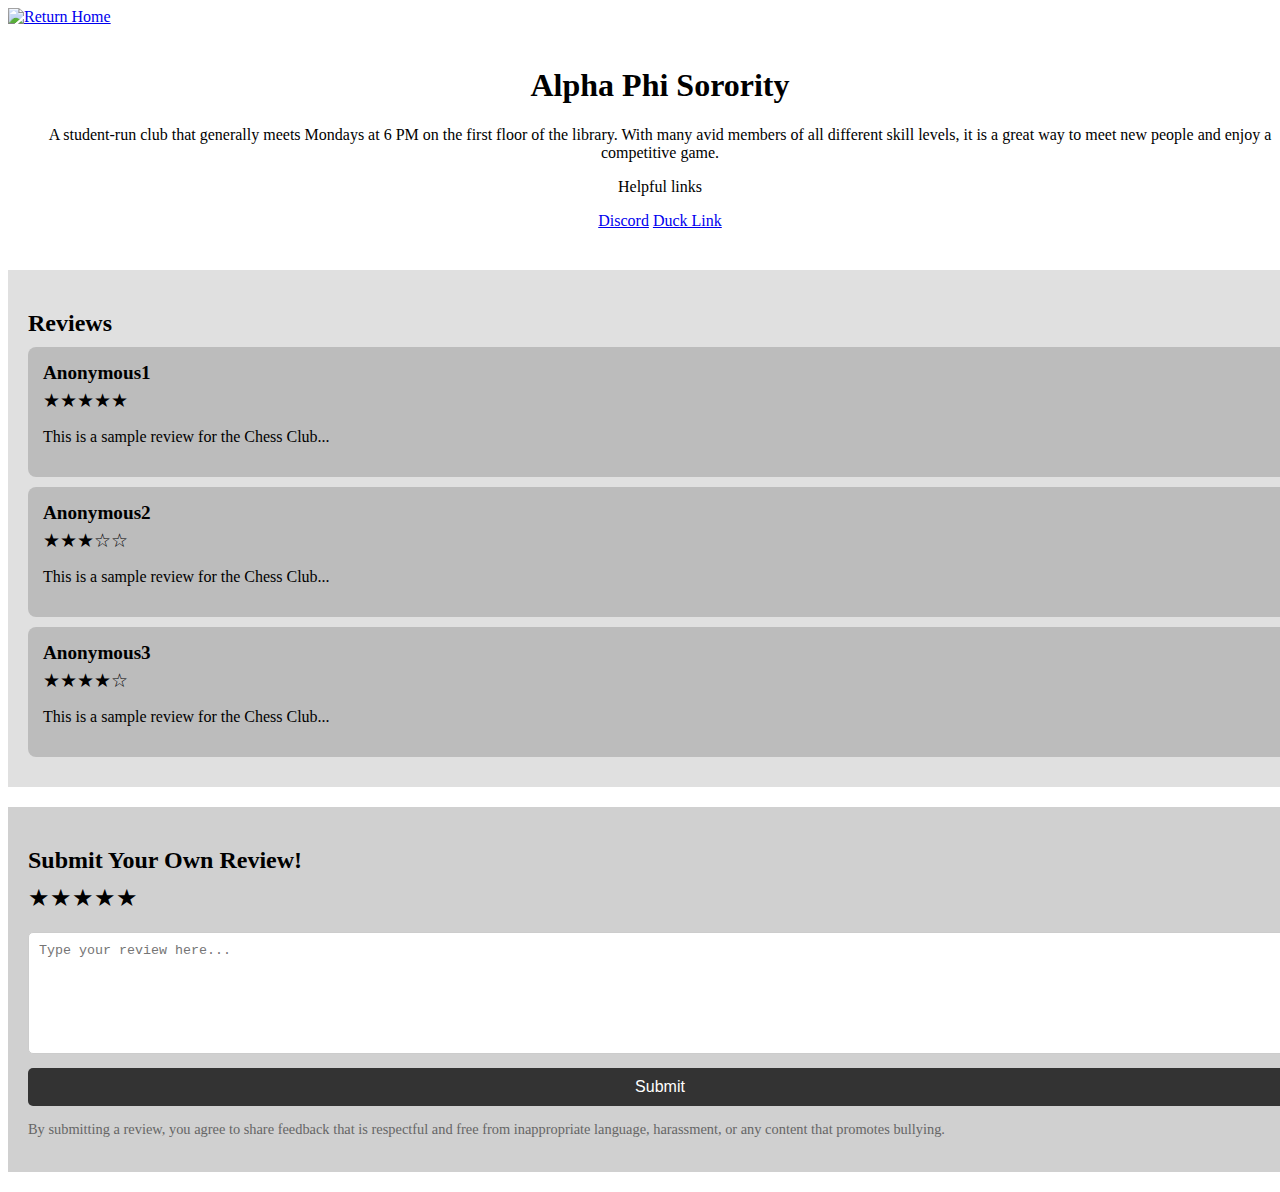
==== alpha_phi.html @ 7ca28e20 "more styling" ====
<!DOCTYPE html>
<html lang="en">
  <head>
    <meta charset="UTF-8" />
    <meta name="viewport" content="width=device-width, initial-scale=1.0" />
    <title>Alpha Phi</title>
    <link rel="stylesheet" href="club_styles.css" />
  </head>
  <body>
    <a class="logo" href="index.html" class="back-link"
      ><img
        src="https://militaryalphabet.net/wp-content/uploads/2020/12/compass-north-838x1024.jpg"
        title="Return Home"
    /></a>

    <header class="club-header">
      <h1>Alpha Phi Sorority</h1>
      <div class="club-image-placeholder"></div>
      <p class="club-description">
        A student-run club that generally meets Mondays at 6 PM on the first
        floor of the library. With many avid members of all different skill
        levels, it is a great way to meet new people and enjoy a competitive
        game.
      </p>

      <div class="helpful-links">
        <span class="circle-icon"></span>
        <p>Helpful links</p>
        <a href="https://discord.gg/fYNNKkqPkU" target="_blank">Discord</a>
        <a href="https://ducklink.stevens.edu/scc/home/" target="_blank"
          >Duck Link</a
        >
      </div>
    </header>

    <section class="reviews-section">
      <h2>Reviews</h2>
      <div class="review">
        <h3>Anonymous1</h3>
        <div class="rating">★★★★★</div>
        <p>This is a sample review for the Chess Club...</p>
      </div>
      <div class="review">
        <h3>Anonymous2</h3>
        <div class="rating">★★★☆☆</div>
        <p>This is a sample review for the Chess Club...</p>
      </div>
      <div class="review">
        <h3>Anonymous3</h3>
        <div class="rating">★★★★☆</div>
        <p>This is a sample review for the Chess Club...</p>
      </div>
    </section>

    <section class="submit-review">
      <h2>Submit Your Own Review!</h2>
      <div class="rating">★★★★★</div>
      <textarea placeholder="Type your review here..."></textarea>
      <button type="submit">Submit</button>
      <p class="submission-agreement">
        By submitting a review, you agree to share feedback that is respectful
        and free from inappropriate language, harassment, or any content that
        promotes bullying.
      </p>
    </section>
  </body>
</html>
---- club_styles.css ----
/* Club Compass Logo */
img{
    width: 50px;
}
/* Club Header */
.club-header {
  width: 100%;
  text-align: center;
  padding: 20px;
  background-color: white;
  margin-bottom: 20px;
}

/* Reviews Section */
.reviews-section {
  width: 100%;
  padding: 20px;
  background-color: #e0e0e0;
  margin-bottom: 20px;
}

.reviews-section h2 {
  font-size: 1.5em;
  margin-bottom: 10px;
}

.review {
  background-color: #bcbcbc;
  min-width: 100px;
  padding: 15px;
  margin-bottom: 10px;
  border-radius: 8px;
}

.review h3 {
  font-size: 1.2em;
  margin: 0 0 5px;
}

.rating {
  font-size: 1.2em;
  margin-bottom: 10px;
}

/* Submit Review Section */
.submit-review {
  width: 100%;
  padding: 20px;
  background-color: #d0d0d0;
  margin-bottom: 20px;
}

.submit-review h2 {
  font-size: 1.5em;
  margin-bottom: 10px;
}

.submit-review .rating {
  font-size: 1.5em;
  margin-bottom: 10px;
}

textarea {
  width: 100%;
  height: 100px;
  padding: 10px;
  margin-top: 10px;
  border: 1px solid #ccc;
  border-radius: 5px;
  resize: vertical;
}

button {
  display: block;
  width: 100%;
  padding: 10px;
  margin-top: 10px;
  background-color: #333;
  color: white;
  border: none;
  border-radius: 5px;
  font-size: 1em;
  cursor: pointer;
}

.submission-agreement {
  font-size: 0.9em;
  color: #666;
  margin-top: 15px;
}

/* Mobile Device Media Query */
@media only screen and (max-width: 768px) {
  .container {
    padding: 0 20px;
    max-width: 100%;
    margin: 0 auto;
    text-align: center;
  }

  .title-container {
    flex-direction: column;
    margin-bottom: 20px;
  }

  h1 {
    font-size: 2.5rem;
    margin-bottom: 10px;
    margin-right: 0;
  }

  .title-image {
    width: 100px;
    margin-bottom: 10px;
  }

  .dropdown-menu {
    width: 100%;
    font-size: 0.9rem;
    padding: 8px;
  }

  .circles {
    gap: 20px;
  }

  .circle {
    width: 100px;
    height: 100px;
  }

  .circle:active {
    width: 95px;
    height: 95px;
    transition: 0.2s;
  }
}


@media (min-width: 600px) and (max-width: 900px) {
  .club-header h1 {
    font-size: 2rem;
  }

  .club-image-placeholder {
    height: 150px;
  }

  .club-description {
    font-size: 1rem;
    padding: 15px;
  }

  .helpful-links {
    flex-direction: row;
    gap: 5px;
  }

  .reviews-section h2,
  .submit-review h2 {
    font-size: 1.5rem;
  }

  .review h3 {
    font-size: 1.1rem;
  }

  .submit-review button {
    padding: 8px 15px;
    font-size: 0.9rem;
  }

  .submission-agreement {
    font-size: 0.85rem;
  }
}
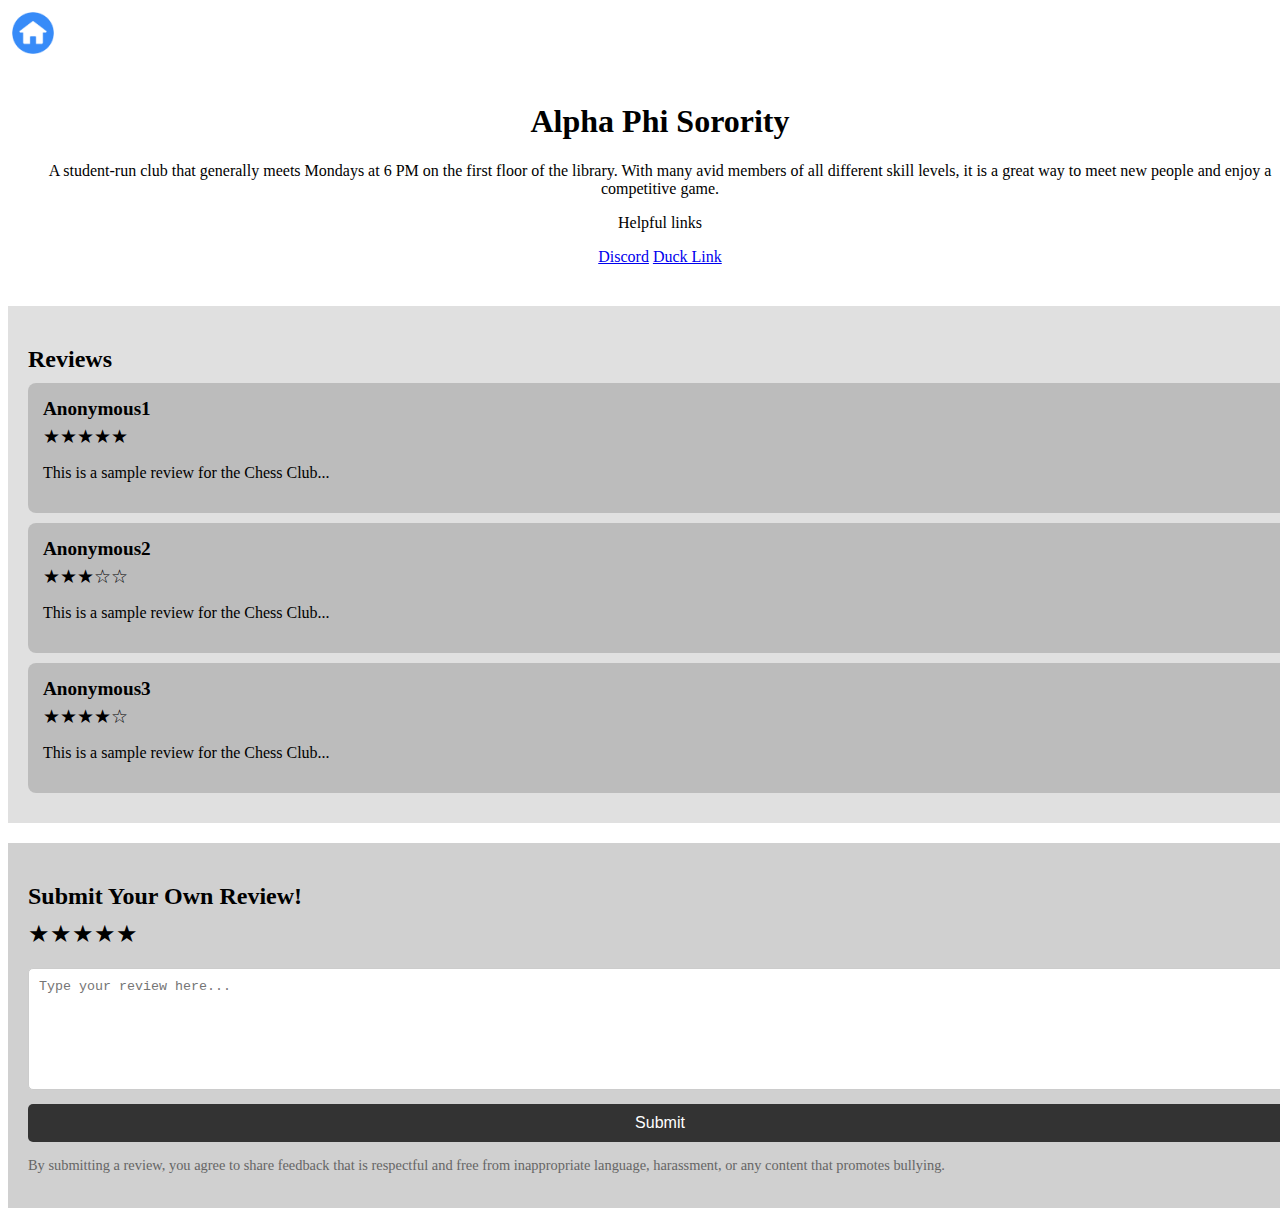
==== commit 95780d62: "Added needed Assests and media queires for the delieverable" ====
--- a/alpha_phi.html
+++ b/alpha_phi.html
@@ -5,12 +5,14 @@
     <meta name="viewport" content="width=device-width, initial-scale=1.0" />
     <title>Alpha Phi</title>
     <link rel="stylesheet" href="club_styles.css" />
+    <link rel="stylesheet" href="device_styles.css"/>
+
   </head>
   <body>
     <a class="logo" href="index.html" class="back-link"
       ><img
-        src="https://militaryalphabet.net/wp-content/uploads/2020/12/compass-north-838x1024.jpg"
-        title="Return Home"
+      src="./assets/homePageIcon.webp"
+      title="Return Home"
     /></a>
 
     <header class="club-header">
--- a/club_styles.css
+++ b/club_styles.css
@@ -1,6 +1,6 @@
 /* Club Compass Logo */
-img{
-    width: 50px;
+img {
+  width: 50px;
 }
 /* Club Header */
 .club-header {
@@ -89,88 +89,3 @@
   margin-top: 15px;
 }
 
-/* Mobile Device Media Query */
-@media only screen and (max-width: 768px) {
-  .container {
-    padding: 0 20px;
-    max-width: 100%;
-    margin: 0 auto;
-    text-align: center;
-  }
-
-  .title-container {
-    flex-direction: column;
-    margin-bottom: 20px;
-  }
-
-  h1 {
-    font-size: 2.5rem;
-    margin-bottom: 10px;
-    margin-right: 0;
-  }
-
-  .title-image {
-    width: 100px;
-    margin-bottom: 10px;
-  }
-
-  .dropdown-menu {
-    width: 100%;
-    font-size: 0.9rem;
-    padding: 8px;
-  }
-
-  .circles {
-    gap: 20px;
-  }
-
-  .circle {
-    width: 100px;
-    height: 100px;
-  }
-
-  .circle:active {
-    width: 95px;
-    height: 95px;
-    transition: 0.2s;
-  }
-}
-
-
-@media (min-width: 600px) and (max-width: 900px) {
-  .club-header h1 {
-    font-size: 2rem;
-  }
-
-  .club-image-placeholder {
-    height: 150px;
-  }
-
-  .club-description {
-    font-size: 1rem;
-    padding: 15px;
-  }
-
-  .helpful-links {
-    flex-direction: row;
-    gap: 5px;
-  }
-
-  .reviews-section h2,
-  .submit-review h2 {
-    font-size: 1.5rem;
-  }
-
-  .review h3 {
-    font-size: 1.1rem;
-  }
-
-  .submit-review button {
-    padding: 8px 15px;
-    font-size: 0.9rem;
-  }
-
-  .submission-agreement {
-    font-size: 0.85rem;
-  }
-}--- a/device_styles.css
+++ b/device_styles.css
@@ -0,0 +1,95 @@
+/* Mobile Device Media Query */
+@media only screen and (max-width: 768px) {
+  .container {
+    padding: 0 20px;
+    max-width: 100%;
+    margin: 0 auto;
+    text-align: center;
+  }
+
+  .title-container {
+    flex-direction: column;
+    margin-bottom: 20px;
+  }
+
+  h1 {
+    font-size: 2.5rem;
+    margin-bottom: 10px;
+    margin-right: 0;
+  }
+
+  .title-image {
+    width: 100px;
+    margin-bottom: 10px;
+  }
+
+  .dropdown-menu {
+    width: 100%;
+    font-size: 0.9rem;
+    padding: 8px;
+  }
+
+  .circles {
+    gap: 20px;
+  }
+
+  .circle {
+    width: 100px;
+    height: 100px;
+  }
+
+  .circle:active {
+    width: 95px;
+    height: 95px;
+    transition: 0.2s;
+  }
+}
+
+@media only screen and (min-width: 769px) and (max-width: 1024px) {
+  body {
+    font-size: 16px;
+    padding: 20px;
+  }
+  h1 {
+    font-size: 6vw;
+  }
+  .title-image {
+    width: 35%;
+    height: auto;
+  }
+  .container {
+    max-width: 700px;
+    margin: 0 auto;
+  }
+  .title-container {
+    display: flex;
+    align-items: center;
+    justify-content: center;
+    margin-bottom: 100px;
+  }
+
+  .dropdown-menu {
+    width: 500px;
+    padding: 10px;
+    font-size: 1.5rem;
+    border-radius: 25px;
+    border: 1px solid #ccc;
+    margin-bottom: 30px;
+    background-color: white;
+    color: #333;
+    appearance: none;
+    position: relative;
+    top: -100px;
+  }
+  .circles {
+    display: flex;
+    flex-wrap: wrap;
+    justify-content: space-evenly;
+    gap: 10px;
+    width: 100%;
+    margin: 0 auto;
+    padding: 0 20px;
+    position: relative;
+    top: -90px;
+  }
+}
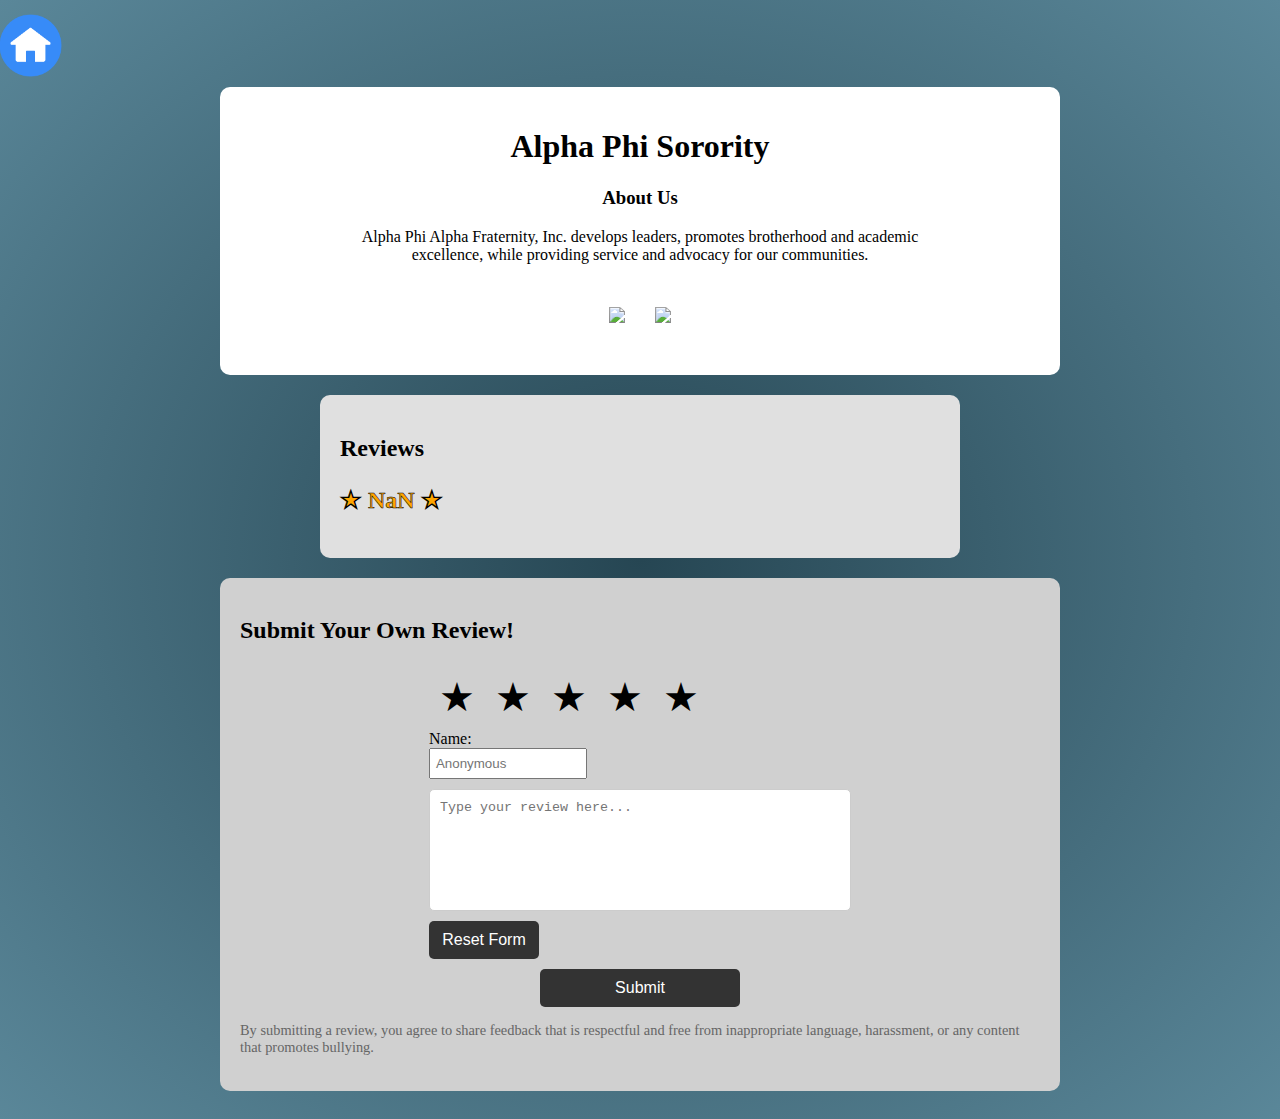
==== commit 26634a7e: "Improved Media Querys and styles. Added contact link" ====
--- a/alpha_phi.html
+++ b/alpha_phi.html
@@ -3,62 +3,77 @@
   <head>
     <meta charset="UTF-8" />
     <meta name="viewport" content="width=device-width, initial-scale=1.0" />
+    <meta id="pagePath" data-path="./club-reviews/alpha_phi.txt" />
+
     <title>Alpha Phi</title>
     <link rel="stylesheet" href="club_styles.css" />
-    <link rel="stylesheet" href="device_styles.css"/>
-
+    <link rel="stylesheet" href="device_styles.css" />
+    <script src="form.js"></script>
+    <script src="review_loader.js"></script>
+    <!-- icon library -->
+    <link
+      rel="stylesheet"
+      href="https://cdnjs.cloudflare.com/ajax/libs/font-awesome/4.7.0/css/font-awesome.min.css"
+    />
+    <script src="form.js" defer></script>
+    <script src="review_loader.js" defer></script>
   </head>
   <body>
     <a class="logo" href="index.html" class="back-link"
-      ><img
-      src="./assets/homePageIcon.webp"
-      title="Return Home"
+      ><img src="./assets/homePageIcon.webp" title="Return Home"
     /></a>
 
     <header class="club-header">
-      <h1>Alpha Phi Sorority</h1>
+      <h1 id="clubName">Alpha Phi Sorority</h1>
+      <h3>About Us</h3>
       <div class="club-image-placeholder"></div>
       <p class="club-description">
-        A student-run club that generally meets Mondays at 6 PM on the first
-        floor of the library. With many avid members of all different skill
-        levels, it is a great way to meet new people and enjoy a competitive
-        game.
+        Alpha Phi Alpha Fraternity, Inc. develops leaders, promotes brotherhood
+        and academic excellence, while providing service and advocacy for our
+        communities.
       </p>
 
       <div class="helpful-links">
         <span class="circle-icon"></span>
-        <p>Helpful links</p>
-        <a href="https://discord.gg/fYNNKkqPkU" target="_blank">Discord</a>
-        <a href="https://ducklink.stevens.edu/scc/home/" target="_blank"
-          >Duck Link</a
-        >
+        <a href="https://discord.gg/fYNNKkqPkU" target="_blank" title="Discord"
+          ><img src="./assets/discordLogo.webp"
+        /></a>
+        <a
+          href="https://ducklink.stevens.edu/feeds?type=club&type_id=35626&tab=about"
+          target="_blank"
+          title="Duck Link"
+          ><img src="./assets/StevensLogo.png"
+        /></a>
       </div>
     </header>
 
-    <section class="reviews-section">
-      <h2>Reviews</h2>
-      <div class="review">
-        <h3>Anonymous1</h3>
-        <div class="rating">★★★★★</div>
-        <p>This is a sample review for the Chess Club...</p>
-      </div>
-      <div class="review">
-        <h3>Anonymous2</h3>
-        <div class="rating">★★★☆☆</div>
-        <p>This is a sample review for the Chess Club...</p>
-      </div>
-      <div class="review">
-        <h3>Anonymous3</h3>
-        <div class="rating">★★★★☆</div>
-        <p>This is a sample review for the Chess Club...</p>
-      </div>
+    <section id="reviews-section">
+      <h2 id="reviewsHeader">Reviews</h2>
     </section>
 
-    <section class="submit-review">
+    <section id="submit-review">
       <h2>Submit Your Own Review!</h2>
-      <div class="rating">★★★★★</div>
-      <textarea placeholder="Type your review here..."></textarea>
-      <button type="submit">Submit</button>
+
+      <form method="POST">
+        <div class="starRating">
+          <button class="star" value="5" type="button">★</button>
+          <button class="star" value="4" type="button">★</button>
+          <button class="star" value="3" type="button">★</button>
+          <button class="star" value="2" type="button">★</button>
+          <button class="star" value="1" type="button">★</button>
+        </div>
+        <label>Name:</label>
+        <input id="name" placeholder=" Anonymous" />
+        <textarea
+          id="writtenReview"
+          placeholder="Type your review here..."
+        ></textarea>
+        <div class="formButtons">
+          <button id="resetButton" type="button">Reset Form</button>
+          <button id="submitButton" type="submit">Submit</button>
+        </div>
+      </form>
+
       <p class="submission-agreement">
         By submitting a review, you agree to share feedback that is respectful
         and free from inappropriate language, harassment, or any content that
--- a/club_styles.css
+++ b/club_styles.css
@@ -1,28 +1,82 @@
 /* Club Compass Logo */
+body {
+  background: radial-gradient(#264653, #5a8799);
+  display: flex;
+  flex-direction: column;
+  justify-content: center;
+  align-items: center;
+}
+
 img {
-  width: 50px;
-}
+  width: 75px;
+  margin-left: 20px;
+}
+
+.logo {
+  display: block;
+  position: relative;
+  right: 49%;
+}
+
 /* Club Header */
 .club-header {
-  width: 100%;
+  max-width: 800px;
+  width: 80%;
+  border-radius: 10px;
   text-align: center;
   padding: 20px;
   background-color: white;
   margin-bottom: 20px;
 }
 
+.club-description {
+  justify-self: center;
+  width: 80%;
+  max-width: 600px;
+}
+
+.helpful-links {
+  display: flex;
+  justify-content: center;
+  justify-self: center;
+  align-items: center;
+  width: 250px;
+  height: 75px;
+  border-radius: 10px;
+  padding: 0 10px;
+}
+
+.helpful-links img {
+  margin: 0 15px;
+
+  width: 75px;
+}
+
+.helpful-links img:hover {
+  width: 78px;
+}
+
 /* Reviews Section */
-.reviews-section {
-  width: 100%;
+#reviews-section {
+  max-width: 600px;
+  width: 80%;
   padding: 20px;
+  border-radius: 10px;
   background-color: #e0e0e0;
   margin-bottom: 20px;
-}
-
-.reviews-section h2 {
+  align-items: center;
+}
+
+#reviews-section h2 {
   font-size: 1.5em;
   margin-bottom: 10px;
 }
+
+.avgStar{
+  color: orange;
+  -webkit-text-stroke: 0.5px black;
+}
+
 
 .review {
   background-color: #bcbcbc;
@@ -30,6 +84,7 @@
   padding: 15px;
   margin-bottom: 10px;
   border-radius: 8px;
+  word-wrap: break-word;
 }
 
 .review h3 {
@@ -37,42 +92,108 @@
   margin: 0 0 5px;
 }
 
+.starRating {
+  list-style-type: none;
+  display: flex;
+  flex-direction: row-reverse;
+  justify-content: left;
+}
+
+.starRating .star {
+  background-color: transparent;
+  font-size: 40px;
+  color: black;
+}
+
+.starRating .star:hover ~ .star,
+.star:hover {
+  color: orange;
+  transition: 0.25s;
+}
+
+.starRating .star.selected ~ .star,
+.star.selected {
+  color: orange;
+}
+
 .rating {
   font-size: 1.2em;
   margin-bottom: 10px;
 }
 
+.starReview {
+  color: orange;
+  font-size: 23px;
+  -webkit-text-stroke: 0.5px black;
+}
+
+#name {
+  width: 150px;
+  height: 25px;
+}
+
 /* Submit Review Section */
-.submit-review {
-  width: 100%;
+#submit-review {
+  max-width: 800px;
+  width: 80%;
   padding: 20px;
+  border-radius: 10px;
   background-color: #d0d0d0;
   margin-bottom: 20px;
-}
-
-.submit-review h2 {
+  display: flex;
+  flex-direction: column;
+}
+
+#submit-review h2 {
   font-size: 1.5em;
   margin-bottom: 10px;
 }
 
-.submit-review .rating {
+#submit-review .rating {
   font-size: 1.5em;
   margin-bottom: 10px;
 }
 
+form {
+  display: flex;
+  flex-direction: column;
+  max-width: 500px;
+  align-self: center;
+  height: auto;
+}
+
+#submitButton:disabled {
+  pointer-events: none;
+  user-select: none;
+  color: #838181;
+}
+
 textarea {
-  width: 100%;
+  max-width: 400px;
+  width: 400px;
   height: 100px;
   padding: 10px;
   margin-top: 10px;
   border: 1px solid #ccc;
   border-radius: 5px;
-  resize: vertical;
+  resize: none;
+}
+
+.formButtons {
+  display: flex;
+  flex-direction: column;
+}
+
+#resetButton {
+  width: 110px;
+}
+#submitButton {
+  max-width: 250px;
+  width: 200px;
+  align-self: center;
 }
 
 button {
-  display: block;
-  width: 100%;
   padding: 10px;
   margin-top: 10px;
   background-color: #333;
@@ -88,4 +209,3 @@
   color: #666;
   margin-top: 15px;
 }
-
--- a/device_styles.css
+++ b/device_styles.css
@@ -1,5 +1,9 @@
 /* Mobile Device Media Query */
-@media only screen and (max-width: 768px) {
+@media only screen and (max-width: 700px) {
+  body{
+    max-width: 100%;
+    overflow-x: hidden;
+  }
   .container {
     padding: 0 20px;
     max-width: 100%;
@@ -43,12 +47,25 @@
     height: 95px;
     transition: 0.2s;
   }
+
+  #submit-review {
+    align-items: center;
+  }
+  form {
+    max-width: 200px;
+    align-items: center;
+  }
+  textarea {
+    max-width: 100%;
+  }
 }
 
-@media only screen and (min-width: 769px) and (max-width: 1024px) {
+@media only screen and (min-width: 701px) and (max-width: 1024px) {
   body {
     font-size: 16px;
     padding: 20px;
+    max-width: 100%;
+    overflow-x: hidden;
   }
   h1 {
     font-size: 6vw;
@@ -84,12 +101,9 @@
   .circles {
     display: flex;
     flex-wrap: wrap;
-    justify-content: space-evenly;
     gap: 10px;
     width: 100%;
     margin: 0 auto;
-    padding: 0 20px;
     position: relative;
-    top: -90px;
   }
 }
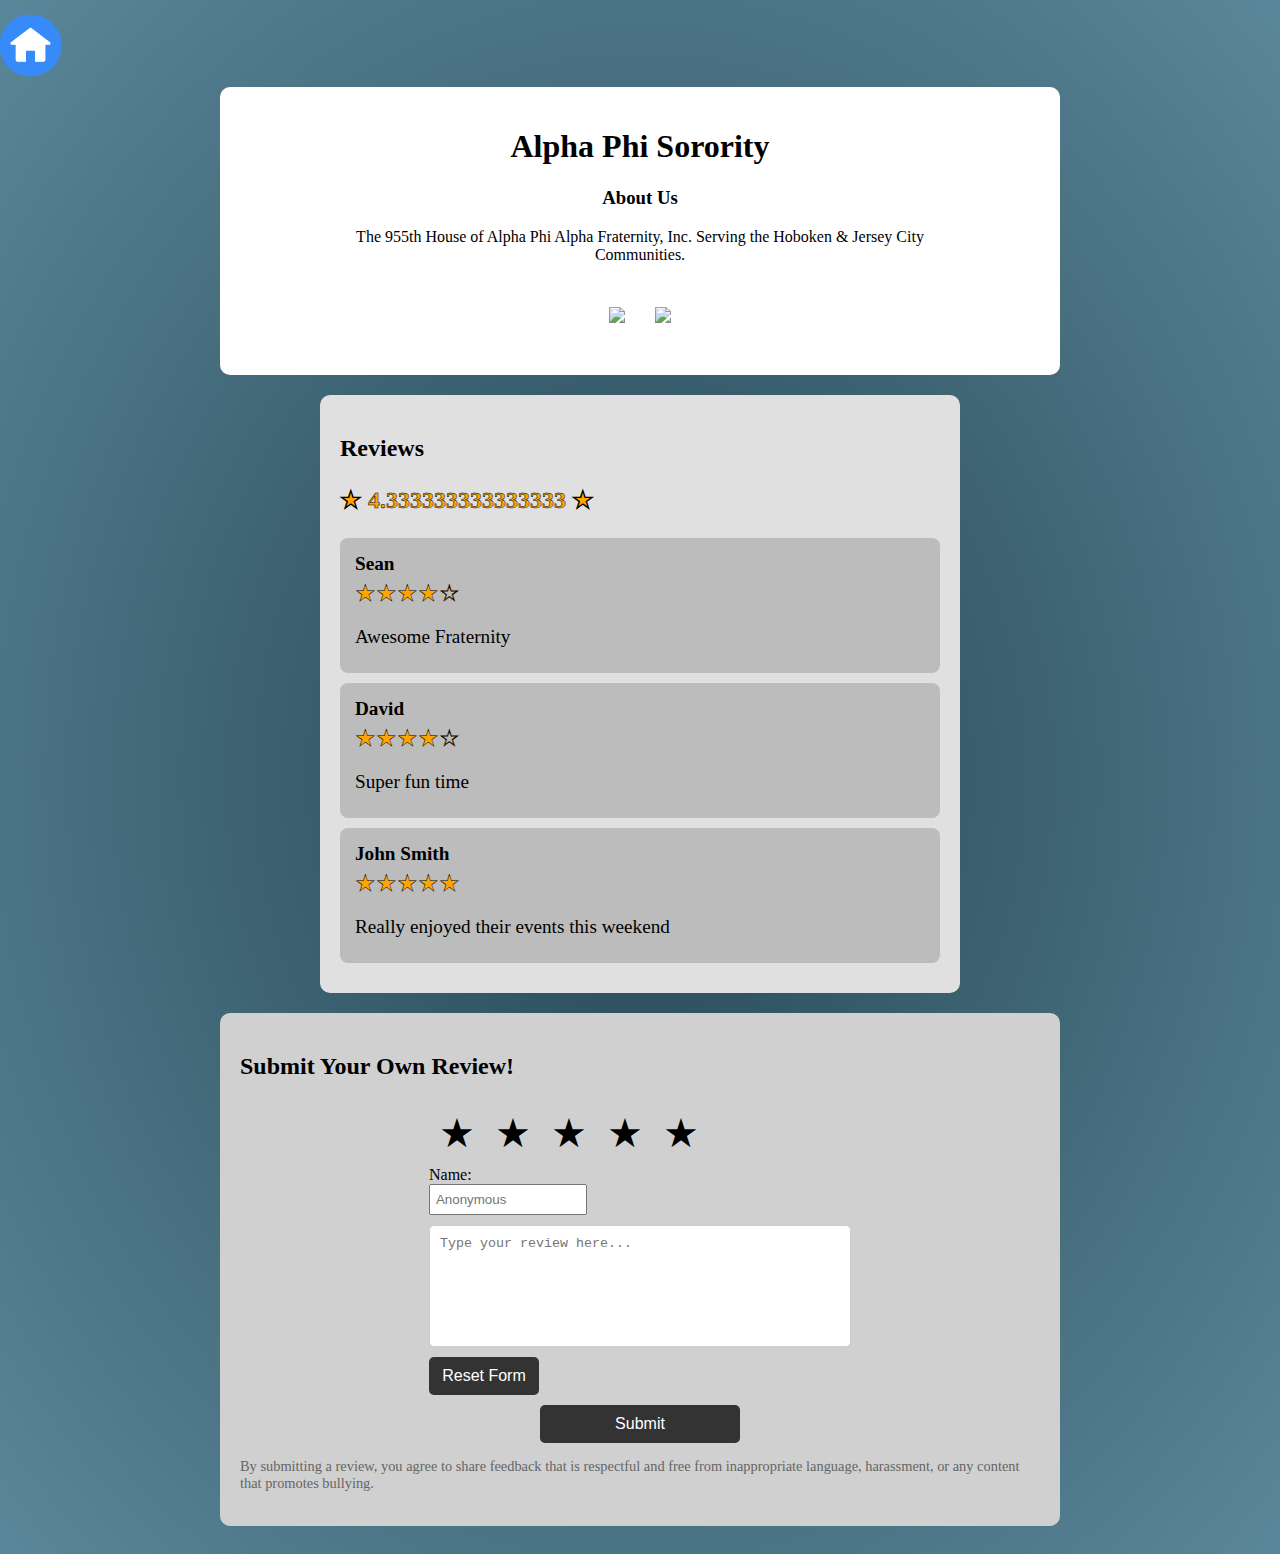
==== commit 682cabcd: "Changed club description" ====
--- a/alpha_phi.html
+++ b/alpha_phi.html
@@ -28,9 +28,8 @@
       <h3>About Us</h3>
       <div class="club-image-placeholder"></div>
       <p class="club-description">
-        Alpha Phi Alpha Fraternity, Inc. develops leaders, promotes brotherhood
-        and academic excellence, while providing service and advocacy for our
-        communities.
+        The 955th House of Alpha Phi Alpha Fraternity, Inc.
+        Serving the Hoboken & Jersey City Communities. 
       </p>
 
       <div class="helpful-links">
--- a/device_styles.css
+++ b/device_styles.css
@@ -9,6 +9,7 @@
     max-width: 100%;
     margin: 0 auto;
     text-align: center;
+    box-sizing: border-box;
   }
 
   .title-container {
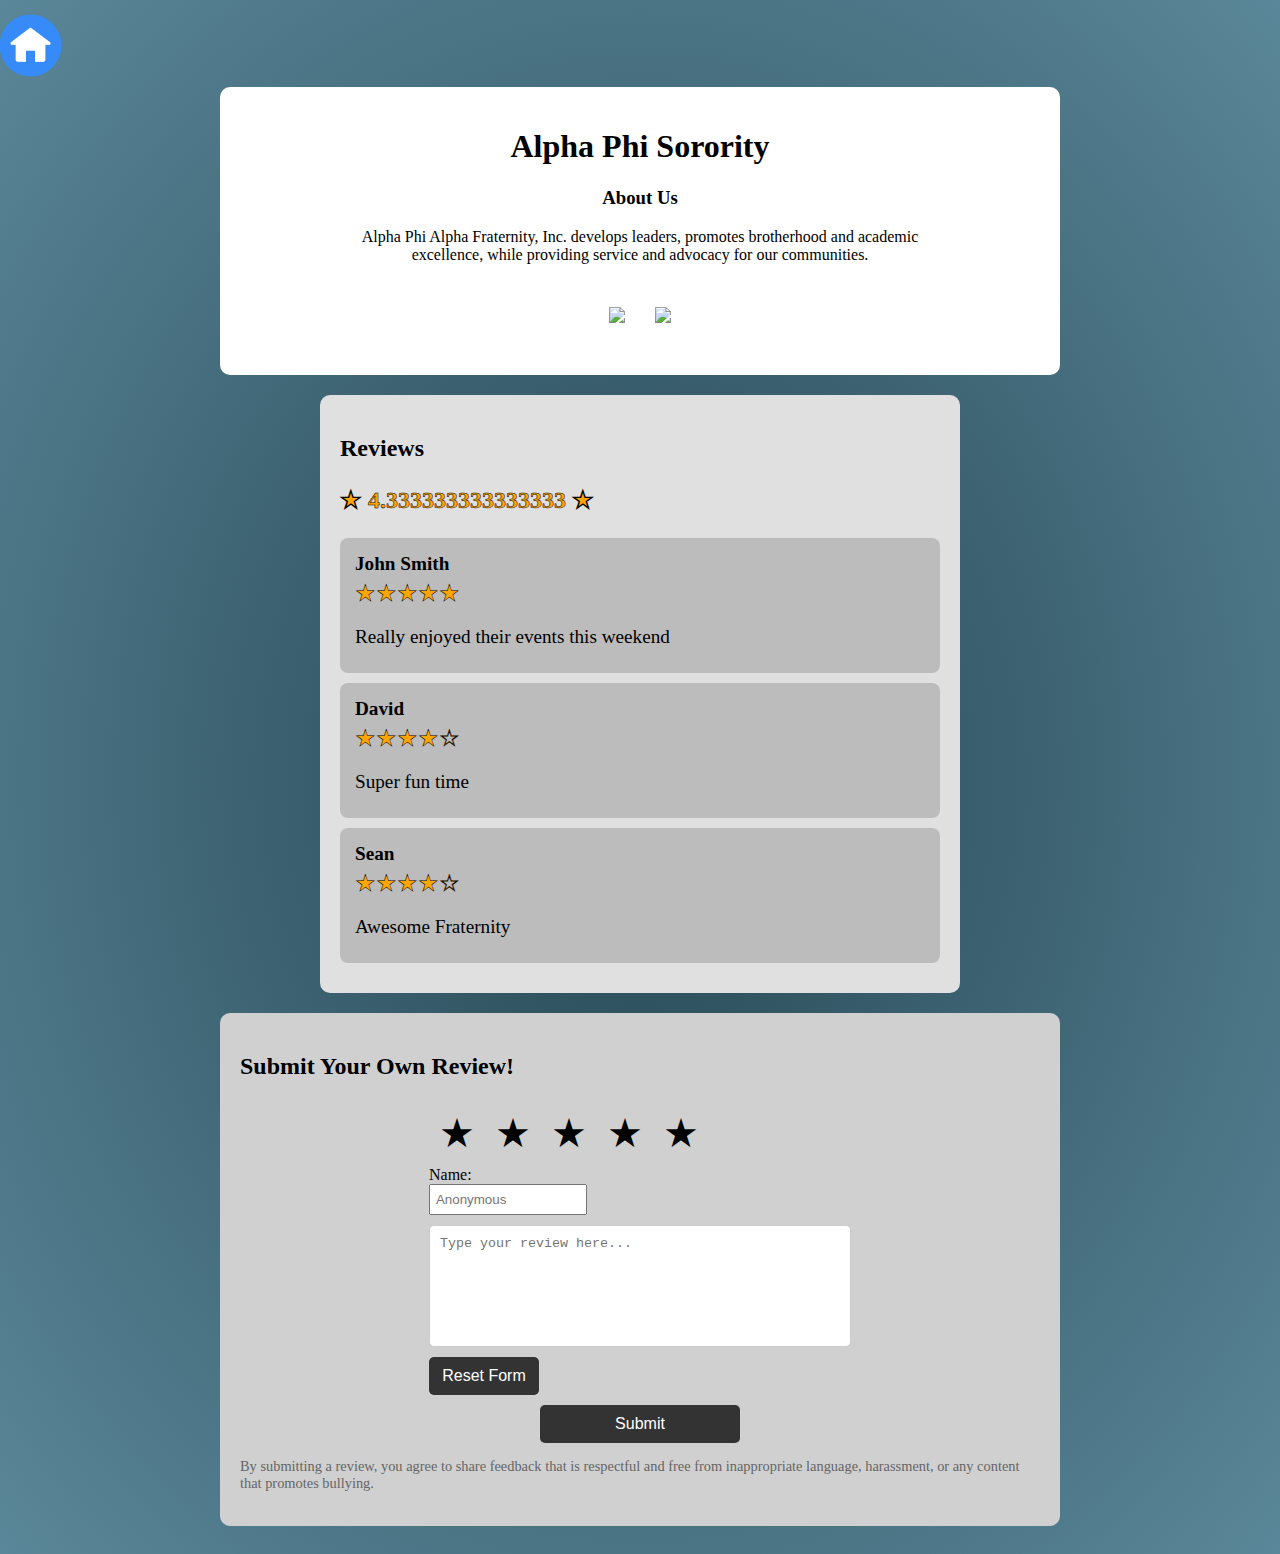
==== commit afd7d452: "finishing touches" ====
--- a/alpha_phi.html
+++ b/alpha_phi.html
@@ -28,8 +28,9 @@
       <h3>About Us</h3>
       <div class="club-image-placeholder"></div>
       <p class="club-description">
-        The 955th House of Alpha Phi Alpha Fraternity, Inc.
-        Serving the Hoboken & Jersey City Communities. 
+        Alpha Phi Alpha Fraternity, Inc. develops leaders, promotes brotherhood
+        and academic excellence, while providing service and advocacy for our
+        communities.
       </p>
 
       <div class="helpful-links">
@@ -48,6 +49,7 @@
 
     <section id="reviews-section">
       <h2 id="reviewsHeader">Reviews</h2>
+      <div id="reviews"></div>
     </section>
 
     <section id="submit-review">
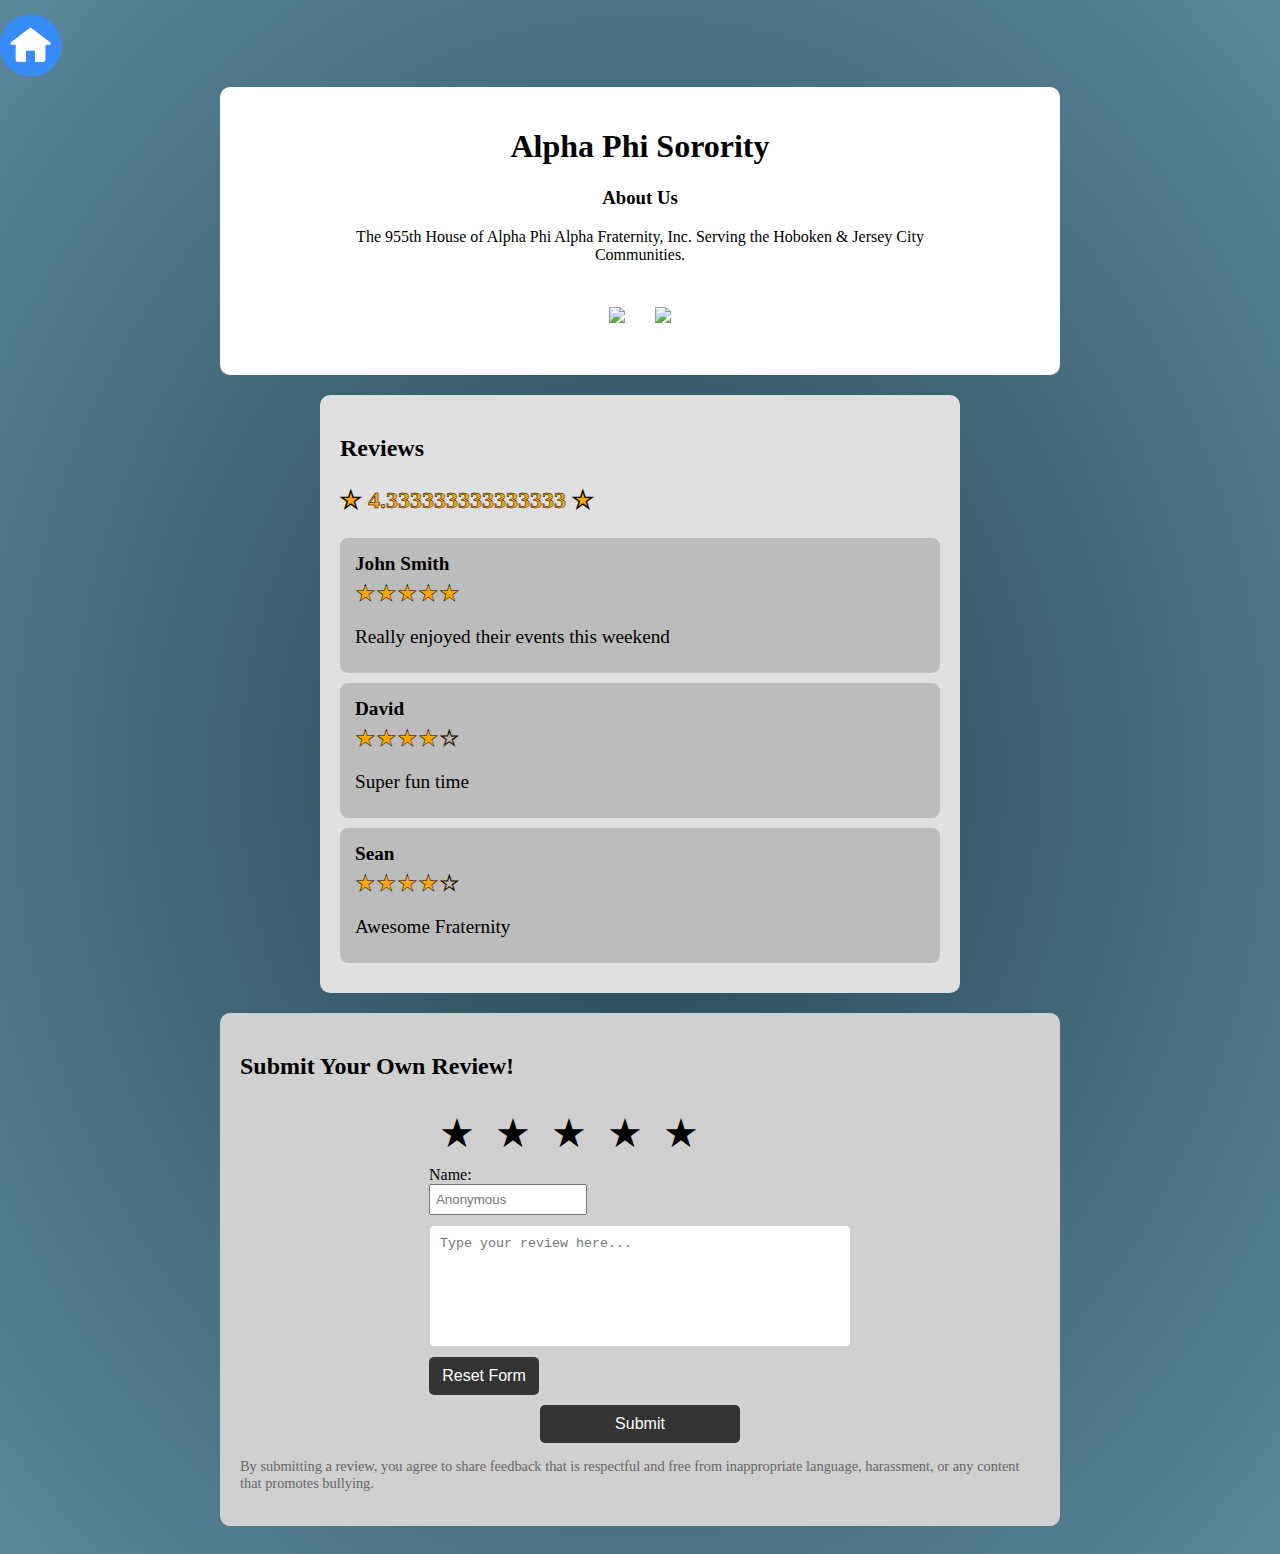
==== commit 9b5e5cd4: "Merge branch 'main' of https://github.com/aakbary/Club-Compass" ====
--- a/alpha_phi.html
+++ b/alpha_phi.html
@@ -28,9 +28,8 @@
       <h3>About Us</h3>
       <div class="club-image-placeholder"></div>
       <p class="club-description">
-        Alpha Phi Alpha Fraternity, Inc. develops leaders, promotes brotherhood
-        and academic excellence, while providing service and advocacy for our
-        communities.
+        The 955th House of Alpha Phi Alpha Fraternity, Inc.
+        Serving the Hoboken & Jersey City Communities. 
       </p>
 
       <div class="helpful-links">
